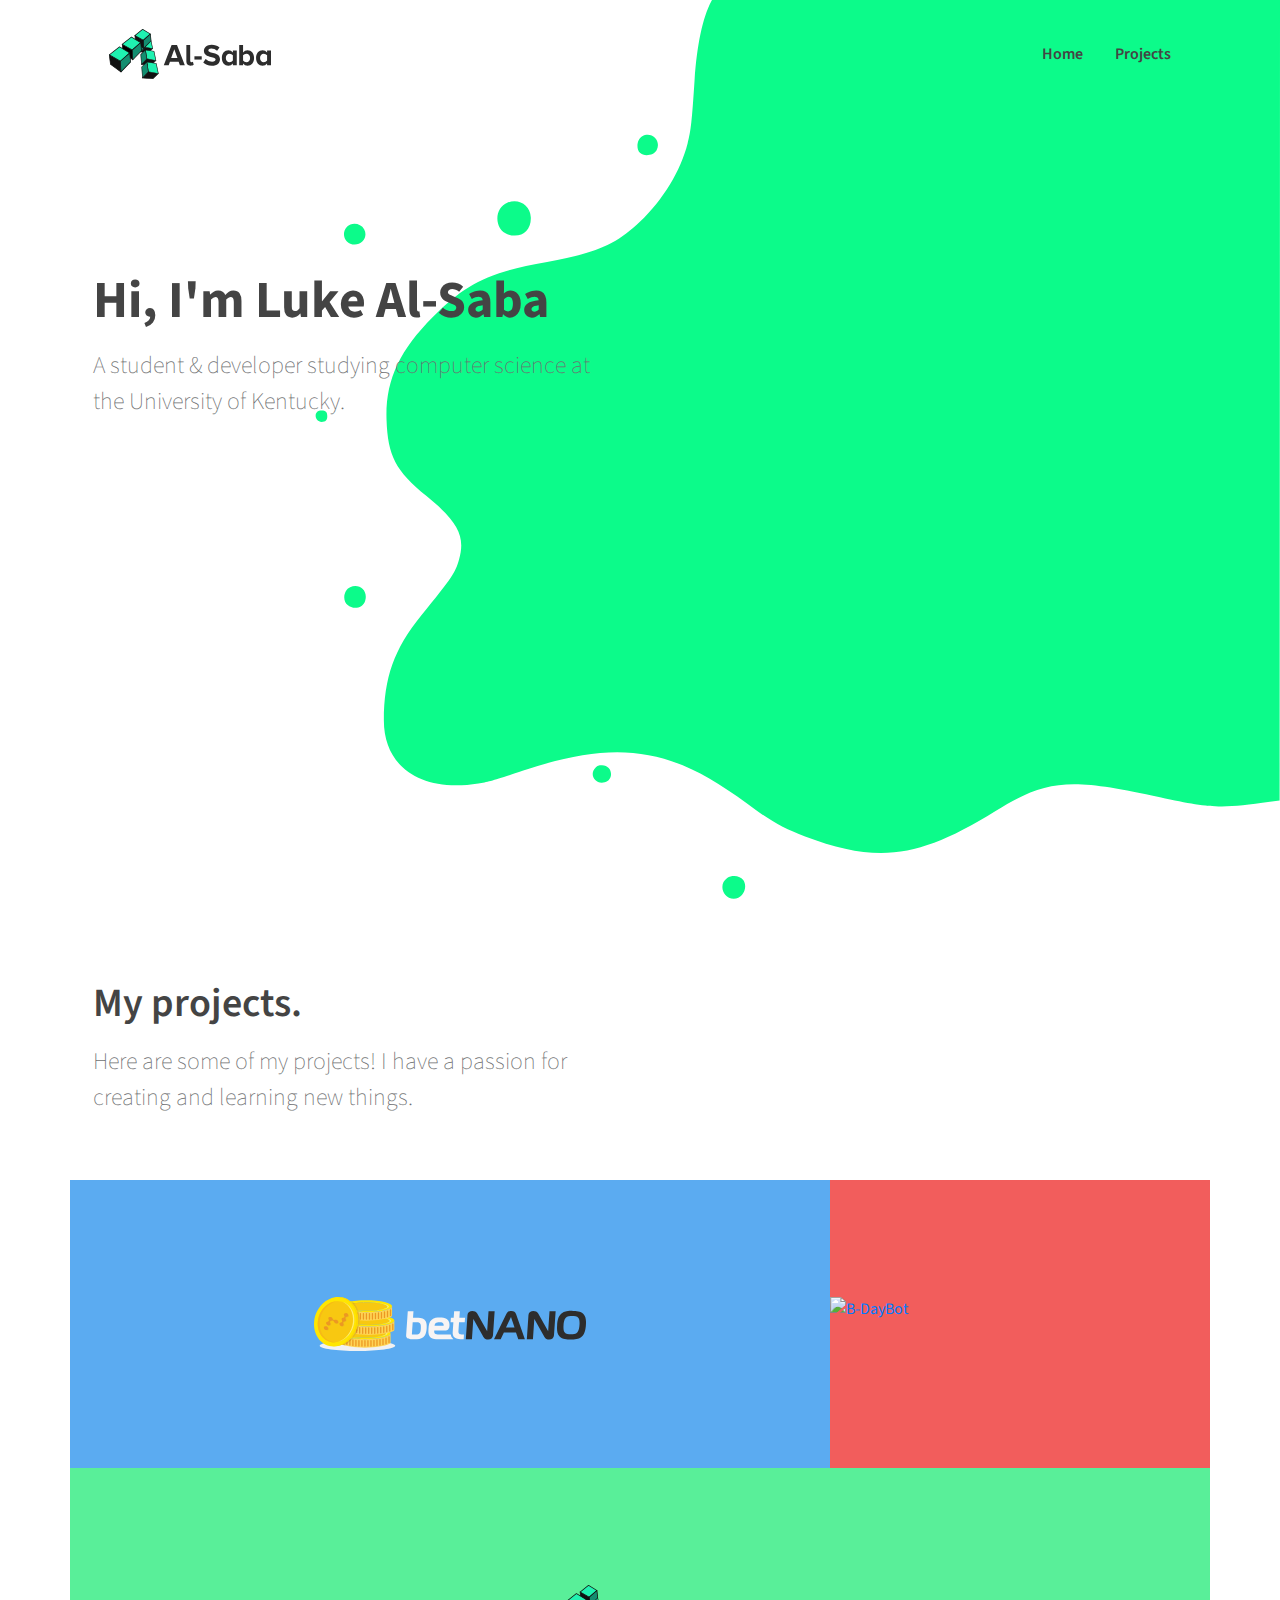
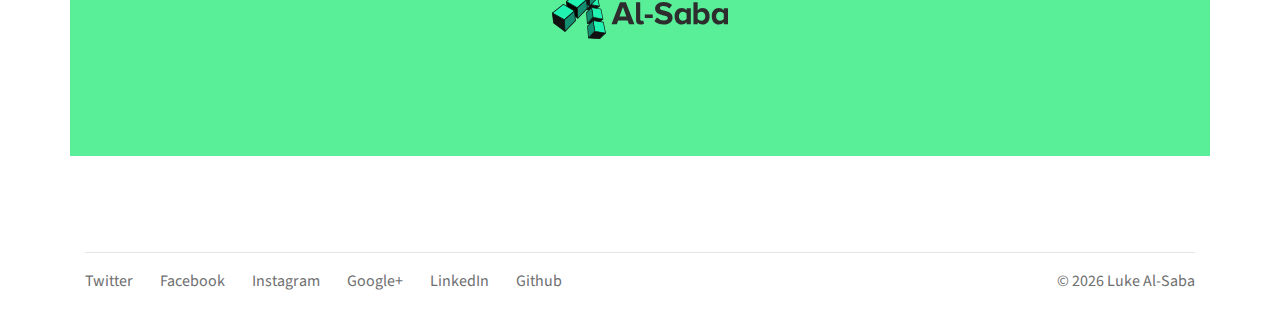
==== index.html @ 1ec8c64f "Add icons for all devices" ====
<!DOCTYPE html>
<html lang="en" prefix="og: http://ogp.me/ns#">
<head>
    <meta charset="utf-8">
    <title>Luke Al-Saba | Developer Portfolio</title>
    <meta name="viewport" content="width=device-width, initial-scale=1, shrink-to-fit=no">
    <meta name="title" content="Luke Al-Saba | Developer Portfolio">
    <meta name="author" content="Luke Al-Saba">
    <meta name="description"
          content="Luke Al-Saba is a computer science student/developer at the University of Kentucky.">

    <link rel="stylesheet" href="https://maxcdn.bootstrapcdn.com/bootstrap/4.0.0/css/bootstrap.min.css">
    <link rel="stylesheet" href="https://fonts.googleapis.com/css?family=Source+Sans+Pro">
    <link rel="stylesheet" type="text/css" href="css/style.css">

    <link rel="apple-touch-icon" sizes="180x180" href="img/branding/icons/apple-touch-icon.png">
    <link rel="icon" type="image/png" sizes="32x32" href="img/branding/icons/favicon-32x32.png">
    <link rel="icon" type="image/png" sizes="16x16" href="img/branding/icons/favicon-16x16.png">
    <link rel="manifest" href="img/branding/icons/site.webmanifest">
    <link rel="mask-icon" href="img/branding/icons/safari-pinned-tab.svg" color="#5bbad5">
    <link rel="shortcut icon" href="img/branding/icons/favicon.ico">
    <meta name="msapplication-TileColor" content="#ffffff">
    <meta name="msapplication-config" content="img/branding/icons/browserconfig.xml">
    <meta name="theme-color" content="#ffffff">

    <!-- structured data markup -->
    <script type="application/ld+json">
    {
        "@context": "http://schema.org/",
        "@type": "Person",
        "name": "Luke Al-Saba",
        "jobTitle": "Developer",
        "url": "https://al-saba.com/",
        "image": "https://al-saba.com/img/branding/al-saba.png",
        "sameAs": [
            "https://twitter.com/LukeAlSaba/",
            "https://www.facebook.com/LukeAlSaba/",
            "https://www.instagram.com/LukeAlSaba/",
            "https://plus.google.com/+LukeAlSaba/",
            "https://www.linkedin.com/in/LukeAlSaba/",
            "https://github.com/LukeAlSaba/",
            "https://al-saba.com/"
        ]
    }
    </script>

    <!-- facebook opengraph tags -->
    <meta property="og:type" content="website">
    <meta property="og:locale" content="en_US">
    <meta property="og:url" content="https://al-saba.com/">
    <meta property="og:site_name" content="Luke Al-Saba">
    <meta property="og:title" content="Luke Al-Saba | Developer Portfolio">
    <meta property="og:description"
          content="Luke Al-Saba is a computer science student/developer at the University of Kentucky.">
    <meta property="og:image" content="https://al-saba.com/img/branding/al-saba.png">
    <meta property="og:image:type" content="image/png">
    <meta property="og:image:width" content="400">
    <meta property="og:image:height" content="400">
    <meta property="og:image:alt" content="Al-Saba Logo">

    <!-- twitter card tags -->
    <meta name="twitter:card" content="summary">
    <meta name="twitter:site" content="@LukeAlSaba">
    <meta name="twitter:title" content="Luke Al-Saba | Developer Portfolio">
    <meta name="twitter:description"
          content="Luke Al-Saba is a computer science student/developer at the University of Kentucky.">
    <meta name="twitter:image" content="https://al-saba.com/img/branding/al-saba.png">
    <meta name="twitter:image:alt" content="Al-Saba Logo">

    <!-- itemprop tags -->
    <meta itemprop="url" content="https://al-saba.com/">
    <meta itemprop="name" content="Luke Al-Saba">
    <meta itemprop="description"
          content="Luke Al-Saba is a computer science student/developer at the University of Kentucky.">
    <meta itemprop="image" content="https://al-saba.com/img/branding/al-saba.png">
    <meta itemprop="thumbnailUrl" content="https://al-saba.com/img/branding/al-saba.png">
    <link rel="image_src" href="https://al-saba.com/img/branding/al-saba.png">
</head>
<body>
<!-- home section -->
<header class="home container" role="banner">
    <!-- navigation bar -->
    <nav class="navbar navbar-light navbar-expand-lg p-4" role="navigation">
        <a class="navbar-brand" href="https://al-saba.com/">
            <img src="img/branding/al-saba.svg" alt="Al-Saba Logo">
        </a>
        <div id="navbar-content" class="collapse navbar-collapse">
            <ul class="navbar-nav ml-auto">
                <li class="nav-item" onclick="scroll_to_section('.home')">Home</li>
                <li class="nav-item" onclick="scroll_to_section('.projects')">Projects</li>
            </ul>
        </div>
    </nav>

    <div class="row">
        <!-- introduction -->
        <div class="col-xs-12 col-md-6 pl-2">
            <h1 class="col-12 mb-3">Hi, I'm <span>Luke Al-Saba</span></h1>
            <p class="col-12">A student & developer studying computer science at the University of Kentucky.</p>
        </div>
        <!-- background image -->
        <img class="background" src="img/illustrations/background.svg" alt="">
        <!-- three.js container -->
        <div id="webgl" class="col-xs-12 col-md-6 p-0"></div>
    </div>
</header>

<main class="container">
    <!-- projects section -->
    <section class="projects">
        <div class="row mt-5 pl-2">
            <h2 class="col-12 mb-3">My projects.</h2>
            <p class="col-xs-12 col-md-8 col-lg-6">Here are some of my projects! I have a passion for creating
                and learning new things.</p>
        </div>
        <!-- projects -->
        <div class="row my-5">
            <a id="betnano" class="col-xs-12 col-md-8 project" href="https://github.com/LukeAlSaba/betnano.win"
               target="_blank" rel="noopener">
                <img src="img/projects/betnano.svg" class="mx-auto d-block" title="betNano" alt="betNano">
            </a>
            <a id="b-daybot" class="col-xs-12 col-md-4 project" href="https://github.com/LukeAlSaba/B-DayBot"
               target="_blank" rel="noopener">
                <img src="img/projects/b-daybot.svg" class="mx-auto d-block" title="B-DayBot" alt="B-DayBot">
            </a>
            <a id="al-saba" class="col-12 project" href="https://github.com/LukeAlSaba/al-saba.com"
               target="_blank" rel="noopener">
                <img src="img/branding/al-saba.svg" class="mx-auto d-block" title="Al-Saba" alt="Al-Saba">
            </a>
        </div>
    </section>

    <hr>

    <!-- footer -->
    <footer class="row" role="contentinfo">
        <ul class="col-xs-12 col-md-8">
            <li><a href="https://twitter.com/LukeAlSaba/" target="_blank" rel="noopener">Twitter</a></li>
            <li><a href="https://www.facebook.com/LukeAlSaba/" target="_blank" rel="noopener">Facebook</a></li>
            <li><a href="https://www.instagram.com/LukeAlSaba/" target="_blank" rel="noopener">Instagram</a></li>
            <li><a href="https://plus.google.com/+LukeAlSaba/" target="_blank" rel="noopener">Google+</a></li>
            <li><a href="https://www.linkedin.com/in/LukeAlSaba/" target="_blank" rel="noopener">LinkedIn</a></li>
            <li><a href="https://github.com/LukeAlSaba/" target="_blank" rel="noopener">Github</a></li>
        </ul>
        <div id="copyright" class="col-sm-12 col-md-4 text-md-right"></div>
    </footer>
</main>

<script src="https://ajax.googleapis.com/ajax/libs/jquery/3.3.1/jquery.min.js"></script>
<script type="text/javascript" src="https://cdnjs.cloudflare.com/ajax/libs/three.js/91/three.min.js"></script>
<script src="js/webgl.min.js"></script>
<script type="text/javascript">
    function scroll_to_section(section) {
        $("html").animate({scrollTop: $(section).offset().top}, "slow");
    }

    $("#copyright").html("&copy " + new Date().getFullYear() + " Luke Al-Saba");
</script>
</body>
</html>
---- css/style.css ----
*:not(.background){z-index:1}html,body{font-family:"Source Sans Pro", sans-serif;text-align:left;background:#fff;color:#444}.background{position:absolute;height:110vh;top:0;right:0}header{height:100vh}section{padding:2em 0}#webgl{height:50vh;margin-top:12vh}nav img{height:2.5em}nav li{margin-left:2em;font-size:1em;font-weight:600}nav li:hover{cursor:pointer;color:#585858}h1{margin-top:18vh;font-size:3.25em;font-weight:bolder}h2{font-size:2.5em;font-weight:600}p{font-size:1.5em;font-weight:100;color:#6e6f71}span{white-space:nowrap}.project{padding:13vh 0;transition:all .12s ease-in-out}.project:hover{cursor:pointer}.project img{height:6vh}#betnano{background:#5babf1}#betnano:hover{background:#6fbfff}#b-daybot{background:#f25d5c}#b-daybot:hover{background:#ff7170}#al-saba{background:#59ef99}#al-saba:hover{background:#6dffad}footer{padding-bottom:1em;font-size:1em;color:#6e6f71}footer li{display:inline;margin-right:1.5em;list-style-type:none}footer a{text-decoration:none;color:#6e6f71}footer a:hover{color:#4e4f51}@media (max-width: 768px){h1{margin-top:6vh;font-size:2.5em}h2{font-size:2.25em}footer ul,footer div{text-align:center}#webgl{height:40vh;margin-top:0}}
/*# sourceMappingURL=style.css.map */
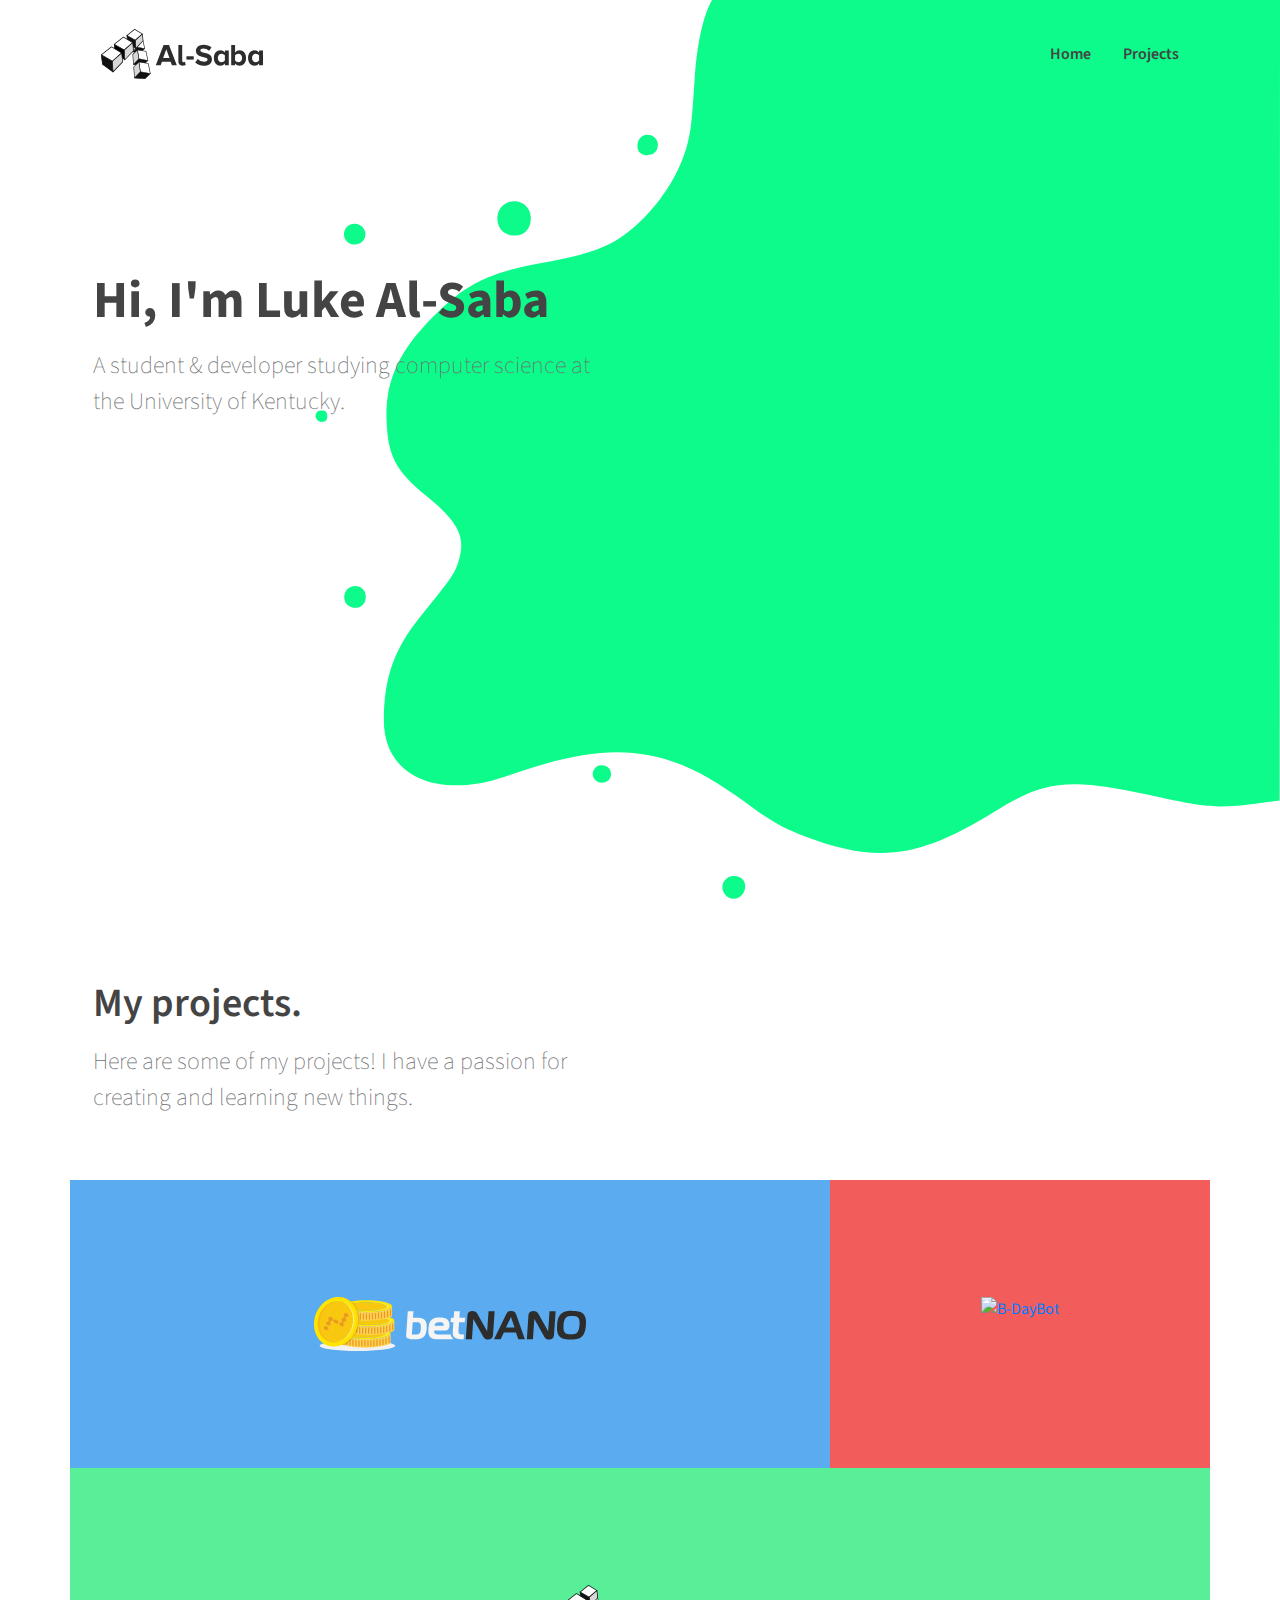
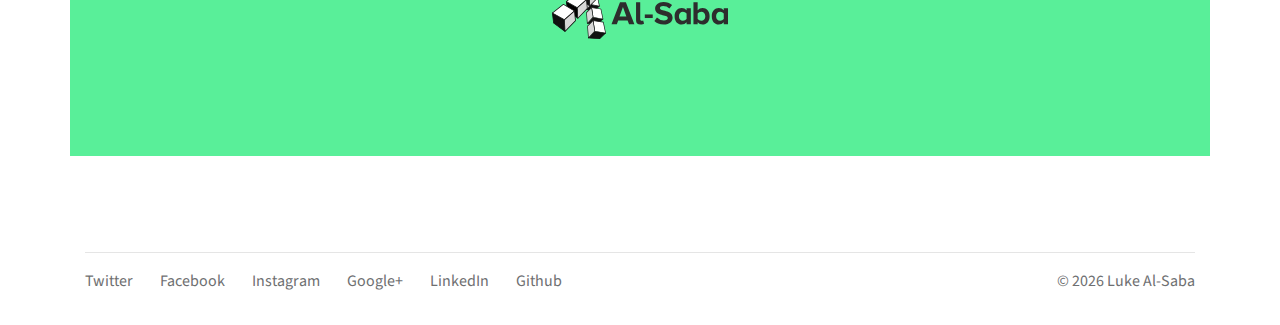
==== commit 695acbe8: "Add Google Analytics" ====
--- a/index.html
+++ b/index.html
@@ -13,6 +13,7 @@
     <link rel="stylesheet" href="https://fonts.googleapis.com/css?family=Source+Sans+Pro">
     <link rel="stylesheet" type="text/css" href="css/style.css">
 
+    <link rel="image_src" href="https://al-saba.com/img/branding/al-saba.png">
     <link rel="apple-touch-icon" sizes="180x180" href="img/branding/icons/apple-touch-icon.png">
     <link rel="icon" type="image/png" sizes="32x32" href="img/branding/icons/favicon-32x32.png">
     <link rel="icon" type="image/png" sizes="16x16" href="img/branding/icons/favicon-16x16.png">
@@ -74,13 +75,24 @@
           content="Luke Al-Saba is a computer science student/developer at the University of Kentucky.">
     <meta itemprop="image" content="https://al-saba.com/img/branding/al-saba.png">
     <meta itemprop="thumbnailUrl" content="https://al-saba.com/img/branding/al-saba.png">
-    <link rel="image_src" href="https://al-saba.com/img/branding/al-saba.png">
+
+    <!-- Global site tag (gtag.js) - Google Analytics -->
+    <script async src="https://www.googletagmanager.com/gtag/js?id=UA-119254721-1"></script>
+    <script>
+        window.dataLayer = window.dataLayer || [];
+        function gtag(){dataLayer.push(arguments);}
+        gtag('js', new Date());
+
+        gtag('config', 'UA-119254721-1');
+    </script>
+
 </head>
 <body>
+<img src="img/branding/al-saba.png" style="position: absolute; width: 100%; z-index: -100;" alt="image_src">
 <!-- home section -->
 <header class="home container" role="banner">
     <!-- navigation bar -->
-    <nav class="navbar navbar-light navbar-expand-lg p-4" role="navigation">
+    <nav class="navbar navbar-light navbar-expand-lg py-4" role="navigation">
         <a class="navbar-brand" href="https://al-saba.com/">
             <img src="img/branding/al-saba.svg" alt="Al-Saba Logo">
         </a>
@@ -115,17 +127,20 @@
         </div>
         <!-- projects -->
         <div class="row my-5">
-            <a id="betnano" class="col-xs-12 col-md-8 project" href="https://github.com/LukeAlSaba/betnano.win"
-               target="_blank" rel="noopener">
-                <img src="img/projects/betnano.svg" class="mx-auto d-block" title="betNano" alt="betNano">
+            <a id="betnano" class="col-xs-12 col-md-8 project" href="https://github.com/LukeAlSaba/betnano.win" target="_blank" rel="noopener">
+                <div class="row h-100">
+                    <img src="img/projects/betnano.svg" class="m-auto d-block" title="betNano" alt="betNano">
+                </div>
             </a>
-            <a id="b-daybot" class="col-xs-12 col-md-4 project" href="https://github.com/LukeAlSaba/B-DayBot"
-               target="_blank" rel="noopener">
-                <img src="img/projects/b-daybot.svg" class="mx-auto d-block" title="B-DayBot" alt="B-DayBot">
+            <a id="b-daybot" class="col-xs-12 col-md-4 project" href="https://github.com/LukeAlSaba/B-DayBot" target="_blank" rel="noopener">
+                <div class="row h-100">
+                    <img src="img/projects/b-daybot.svg" class="m-auto d-block" title="B-DayBot" alt="B-DayBot">
+                </div>
             </a>
-            <a id="al-saba" class="col-12 project" href="https://github.com/LukeAlSaba/al-saba.com"
-               target="_blank" rel="noopener">
-                <img src="img/branding/al-saba.svg" class="mx-auto d-block" title="Al-Saba" alt="Al-Saba">
+            <a id="al-saba" class="col-12 project" href="https://github.com/LukeAlSaba/al-saba.com" target="_blank" rel="noopener">
+                <div class="row h-100">
+                    <img src="img/branding/al-saba.svg" class="m-auto d-block" title="Al-Saba" alt="Al-Saba">
+                </div>
             </a>
         </div>
     </section>
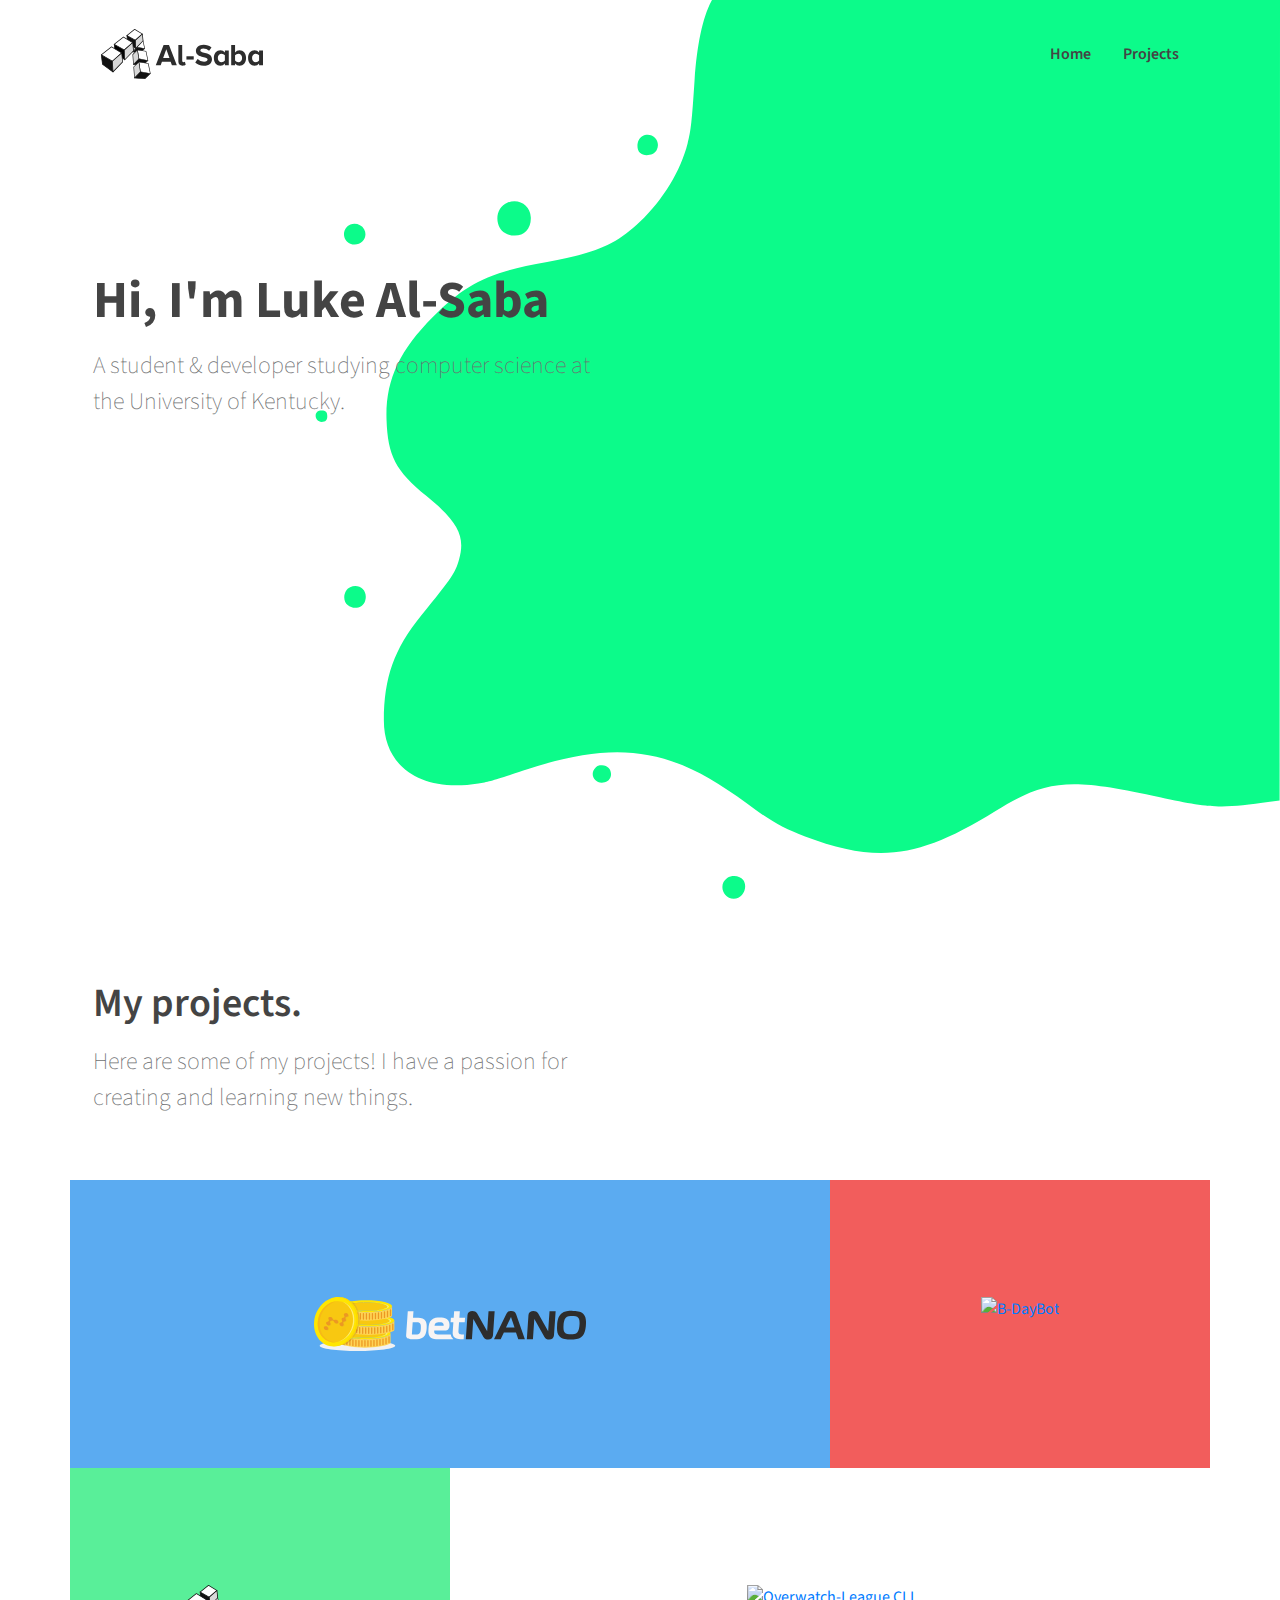
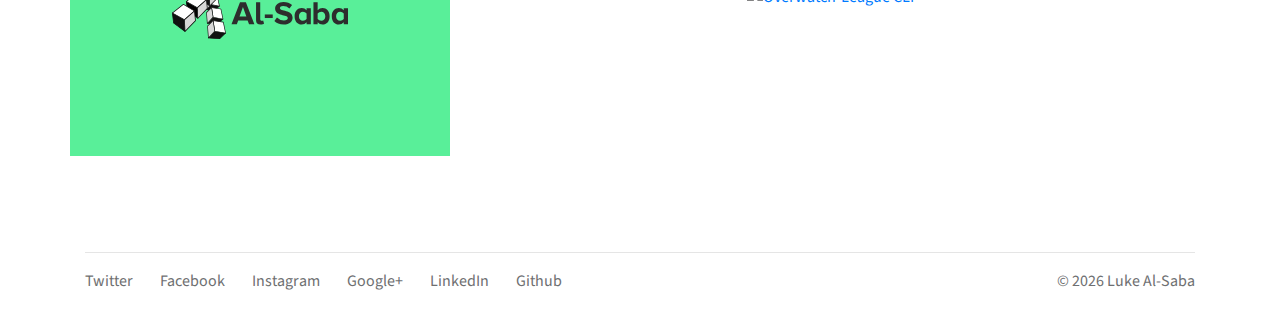
==== commit 24cb6016: "Change link for betnano project" ====
--- a/index.html
+++ b/index.html
@@ -127,7 +127,7 @@
         </div>
         <!-- projects -->
         <div class="row my-5">
-            <a id="betnano" class="col-xs-12 col-md-8 project" href="https://github.com/LukeAlSaba/betnano.win" target="_blank" rel="noopener">
+            <a id="betnano" class="col-xs-12 col-md-8 project" href="https://betnano.win/" target="_blank" rel="noopener">
                 <div class="row h-100">
                     <img src="img/projects/betnano.svg" class="m-auto d-block" title="betNano" alt="betNano">
                 </div>
@@ -137,9 +137,14 @@
                     <img src="img/projects/b-daybot.svg" class="m-auto d-block" title="B-DayBot" alt="B-DayBot">
                 </div>
             </a>
-            <a id="al-saba" class="col-12 project" href="https://github.com/LukeAlSaba/al-saba.com" target="_blank" rel="noopener">
+            <a id="al-saba" class="col-xs-12 col-md-4 project" href="https://github.com/LukeAlSaba/al-saba.com" target="_blank" rel="noopener">
                 <div class="row h-100">
                     <img src="img/branding/al-saba.svg" class="m-auto d-block" title="Al-Saba" alt="Al-Saba">
+                </div>
+            </a>
+            <a id="overwatch-league" class="col-xs-12 col-md-8 project" href="https://github.com/LukeAlSaba/overwatch-league" target="_blank" rel="noopener">
+                <div class="row h-100">
+                    <img src="img/projects/overwatch-league.svg" class="m-auto d-block" title="Overwatch-League CLI" alt="Overwatch-League CLI">
                 </div>
             </a>
         </div>
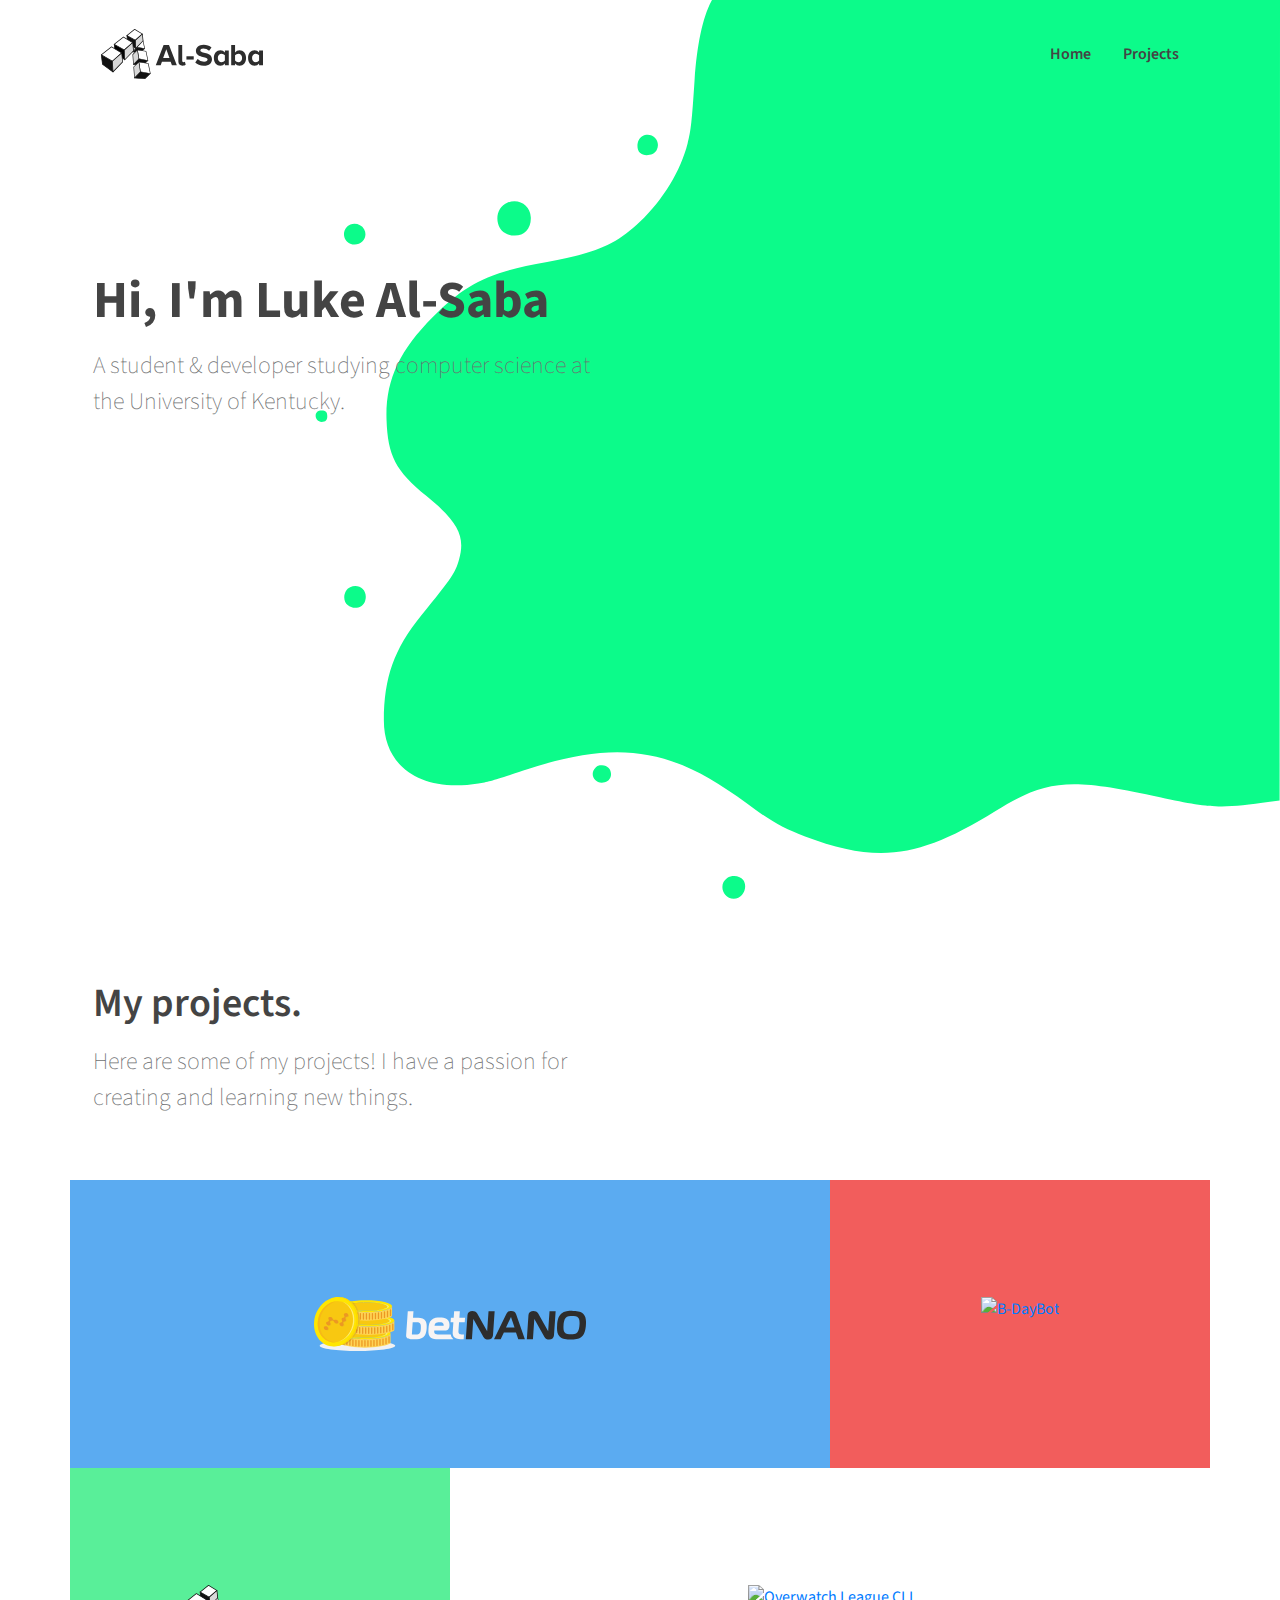
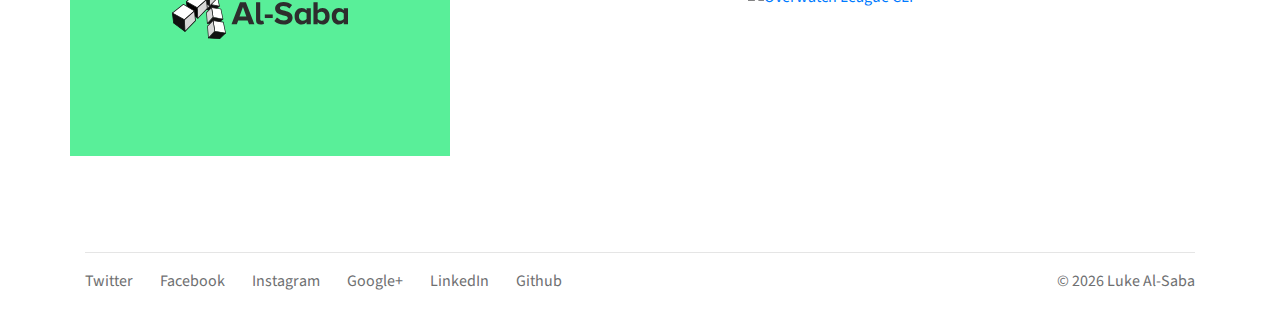
==== commit c4aea5be: "Fix owleague project link" ====
--- a/index.html
+++ b/index.html
@@ -142,9 +142,9 @@
                     <img src="img/branding/al-saba.svg" class="m-auto d-block" title="Al-Saba" alt="Al-Saba">
                 </div>
             </a>
-            <a id="overwatch-league" class="col-xs-12 col-md-8 project" href="https://github.com/LukeAlSaba/overwatch-league" target="_blank" rel="noopener">
+            <a id="overwatch-league" class="col-xs-12 col-md-8 project" href="https://github.com/LukeAlSaba/owleague" target="_blank" rel="noopener">
                 <div class="row h-100">
-                    <img src="img/projects/overwatch-league.svg" class="m-auto d-block" title="Overwatch-League CLI" alt="Overwatch-League CLI">
+                    <img src="img/projects/overwatch-league.svg" class="m-auto d-block" title="Overwatch League CLI" alt="Overwatch League CLI">
                 </div>
             </a>
         </div>
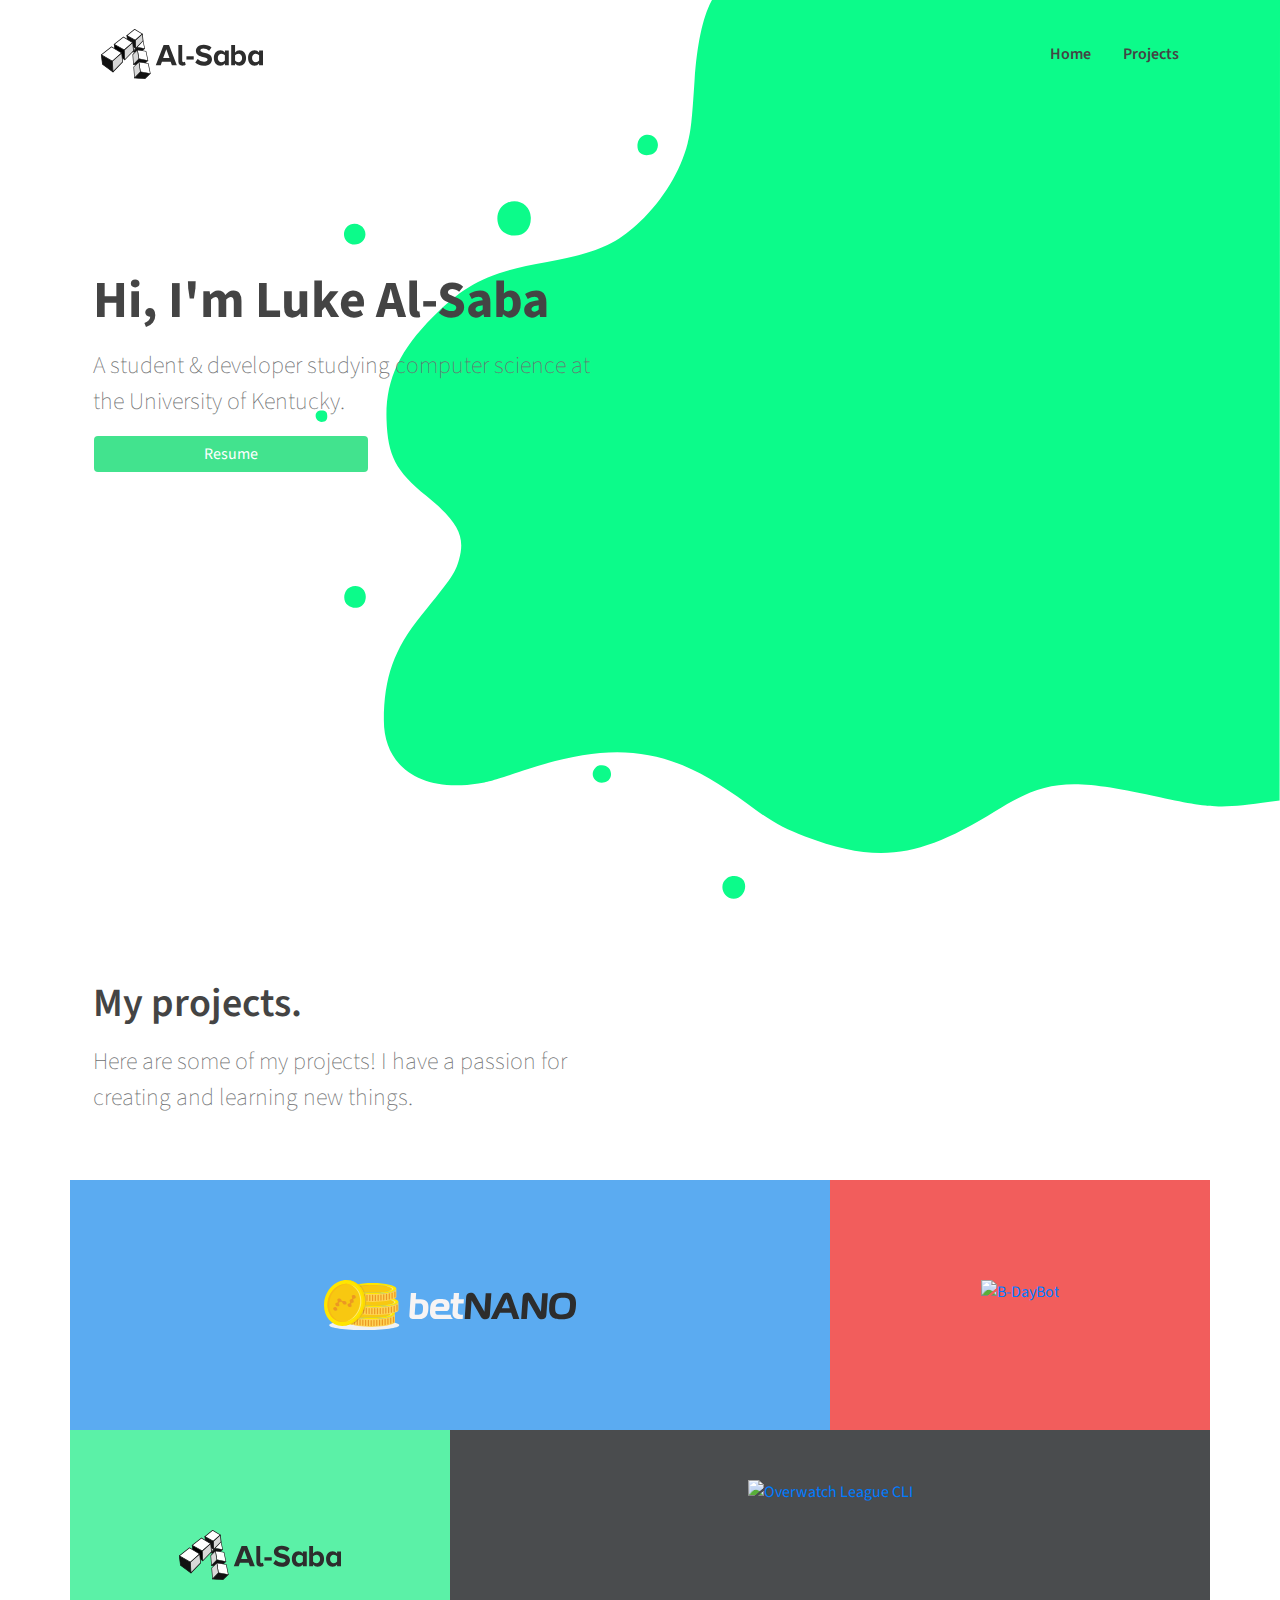
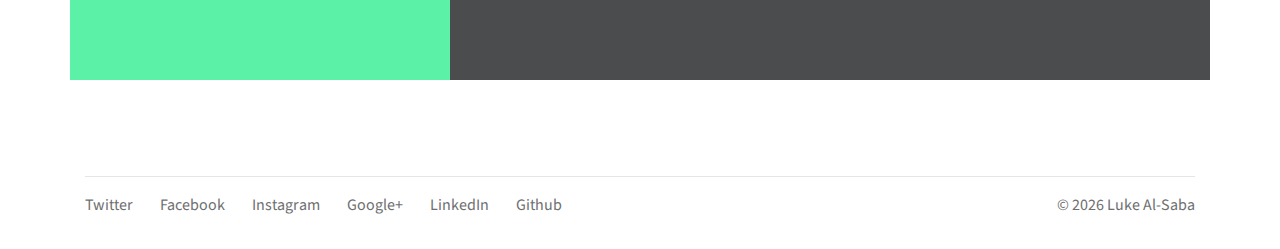
==== commit de09bce8: "Add button that links to resume" ====
--- a/index.html
+++ b/index.html
@@ -109,6 +109,7 @@
         <div class="col-xs-12 col-md-6 pl-2">
             <h1 class="col-12 mb-3">Hi, I'm <span>Luke Al-Saba</span></h1>
             <p class="col-12">A student & developer studying computer science at the University of Kentucky.</p>
+            <a href="documents/resume.pdf" target="_blank" rel="noopener"><button class="col-6 ml-3">Resume</button></a>
         </div>
         <!-- background image -->
         <img class="background" src="img/illustrations/background.svg" alt="">
--- a/css/style.css
+++ b/css/style.css
@@ -1,2 +1,2 @@
-*:not(.background){z-index:1}html,body{font-family:"Source Sans Pro", sans-serif;text-align:left;background:#fff;color:#444}.background{position:absolute;height:110vh;top:0;right:0}header{height:100vh}section{padding:2em 0}#webgl{height:50vh;margin-top:12vh}nav img{height:2.5em}nav li{margin-left:2em;font-size:1em;font-weight:600}nav li:hover{cursor:pointer;color:#585858}h1{margin-top:18vh;font-size:3.25em;font-weight:bolder}h2{font-size:2.5em;font-weight:600}p{font-size:1.5em;font-weight:100;color:#6e6f71}span{white-space:nowrap}.project{padding:13vh 0;transition:all .12s ease-in-out}.project:hover{cursor:pointer}.project img{height:6vh}#betnano{background:#5babf1}#betnano:hover{background:#6fbfff}#b-daybot{background:#f25d5c}#b-daybot:hover{background:#ff7170}#al-saba{background:#59ef99}#al-saba:hover{background:#6dffad}footer{padding-bottom:1em;font-size:1em;color:#6e6f71}footer li{display:inline;margin-right:1.5em;list-style-type:none}footer a{text-decoration:none;color:#6e6f71}footer a:hover{color:#4e4f51}@media (max-width: 768px){h1{margin-top:6vh;font-size:2.5em}h2{font-size:2.25em}footer ul,footer div{text-align:center}#webgl{height:40vh;margin-top:0}}
+*:not(.background){z-index:1}html,body{font-family:"Source Sans Pro", sans-serif;text-align:left;background:#fff;color:#444}.background{position:absolute;height:110vh;min-height:400px;top:0;right:0}header{height:100vh}section{padding:2em 0}#webgl{height:50vh;min-height:200px;margin-top:12vh}nav img{height:2.5em}nav li{margin-left:2em;font-size:1em;font-weight:600}nav li:hover{cursor:pointer;color:#585858}h1{margin-top:18vh;font-size:3.25em;font-weight:bolder}h2{font-size:2.5em;font-weight:600}p{font-size:1.5em;font-weight:100;color:#6e6f71}span{white-space:nowrap}button{padding:6px;border-radius:4px;border:0 none;cursor:pointer;transition:all 150ms linear;background:#42e38e;color:#fff}button:hover{transition:all 150ms linear;opacity:.85}button:active{transition:all 150ms linear;opacity:.75}button:focus{outline:1px solid #fff;outline-offset:-4px}.project{height:30vh;max-height:250px;min-height:125px;transition:all .12s ease-in-out}.project:hover{cursor:pointer}.project img{height:6.5vh;max-height:50px;min-height:32px}#betnano{background:#5babf1}#betnano:hover{background:#6fbfff}#b-daybot{background:#f25d5c}#b-daybot:hover{background:#ff7170}#al-saba{background:#5bf1a7}#al-saba:hover{background:#6fffbb}#overwatch-league{background:#4A4C4E}#overwatch-league:hover{background:#5e6062}#overwatch-league img{height:18vh;max-height:150px;min-height:75px}footer{padding-bottom:1em;font-size:1em;color:#6e6f71}footer li{display:inline;margin-right:1.5em;list-style-type:none}footer a{text-decoration:none;color:#6e6f71}footer a:hover{color:#4e4f51}@media (max-width: 768px){h1{margin-top:6vh;font-size:2.5em}h2{font-size:2.25em}footer ul,footer div{text-align:center}#webgl{height:40vh;margin-top:0}}
 /*# sourceMappingURL=style.css.map */
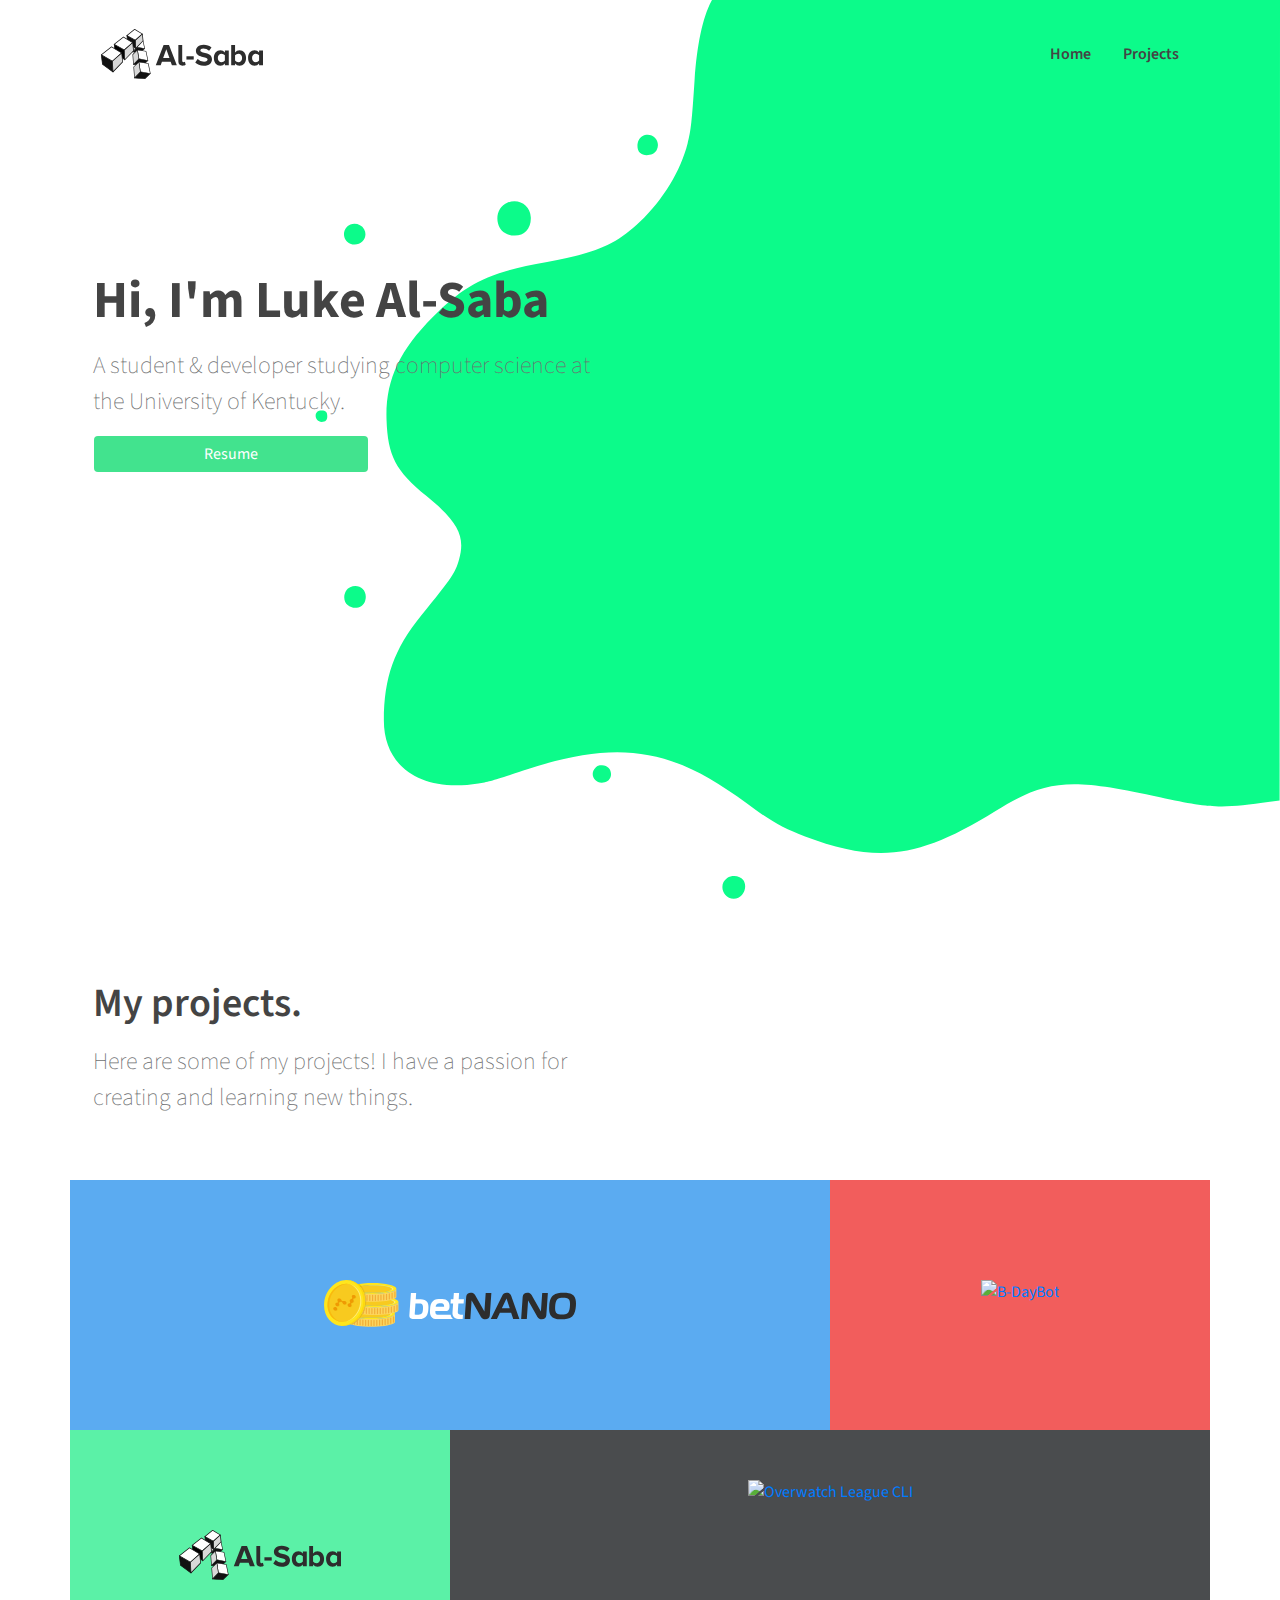
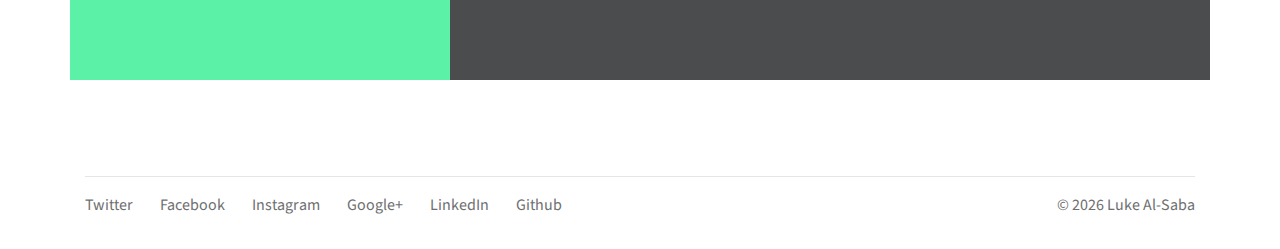
==== commit 78af62b9: "Convert resume page from pdf file to html file" ====
--- a/index.html
+++ b/index.html
@@ -109,7 +109,7 @@
         <div class="col-xs-12 col-md-6 pl-2">
             <h1 class="col-12 mb-3">Hi, I'm <span>Luke Al-Saba</span></h1>
             <p class="col-12">A student & developer studying computer science at the University of Kentucky.</p>
-            <a href="documents/resume.pdf" target="_blank" rel="noopener"><button class="col-6 ml-3">Resume</button></a>
+            <a href="resume.html" target="_blank" rel="noopener"><button class="col-6 ml-3">Resume</button></a>
         </div>
         <!-- background image -->
         <img class="background" src="img/illustrations/background.svg" alt="">
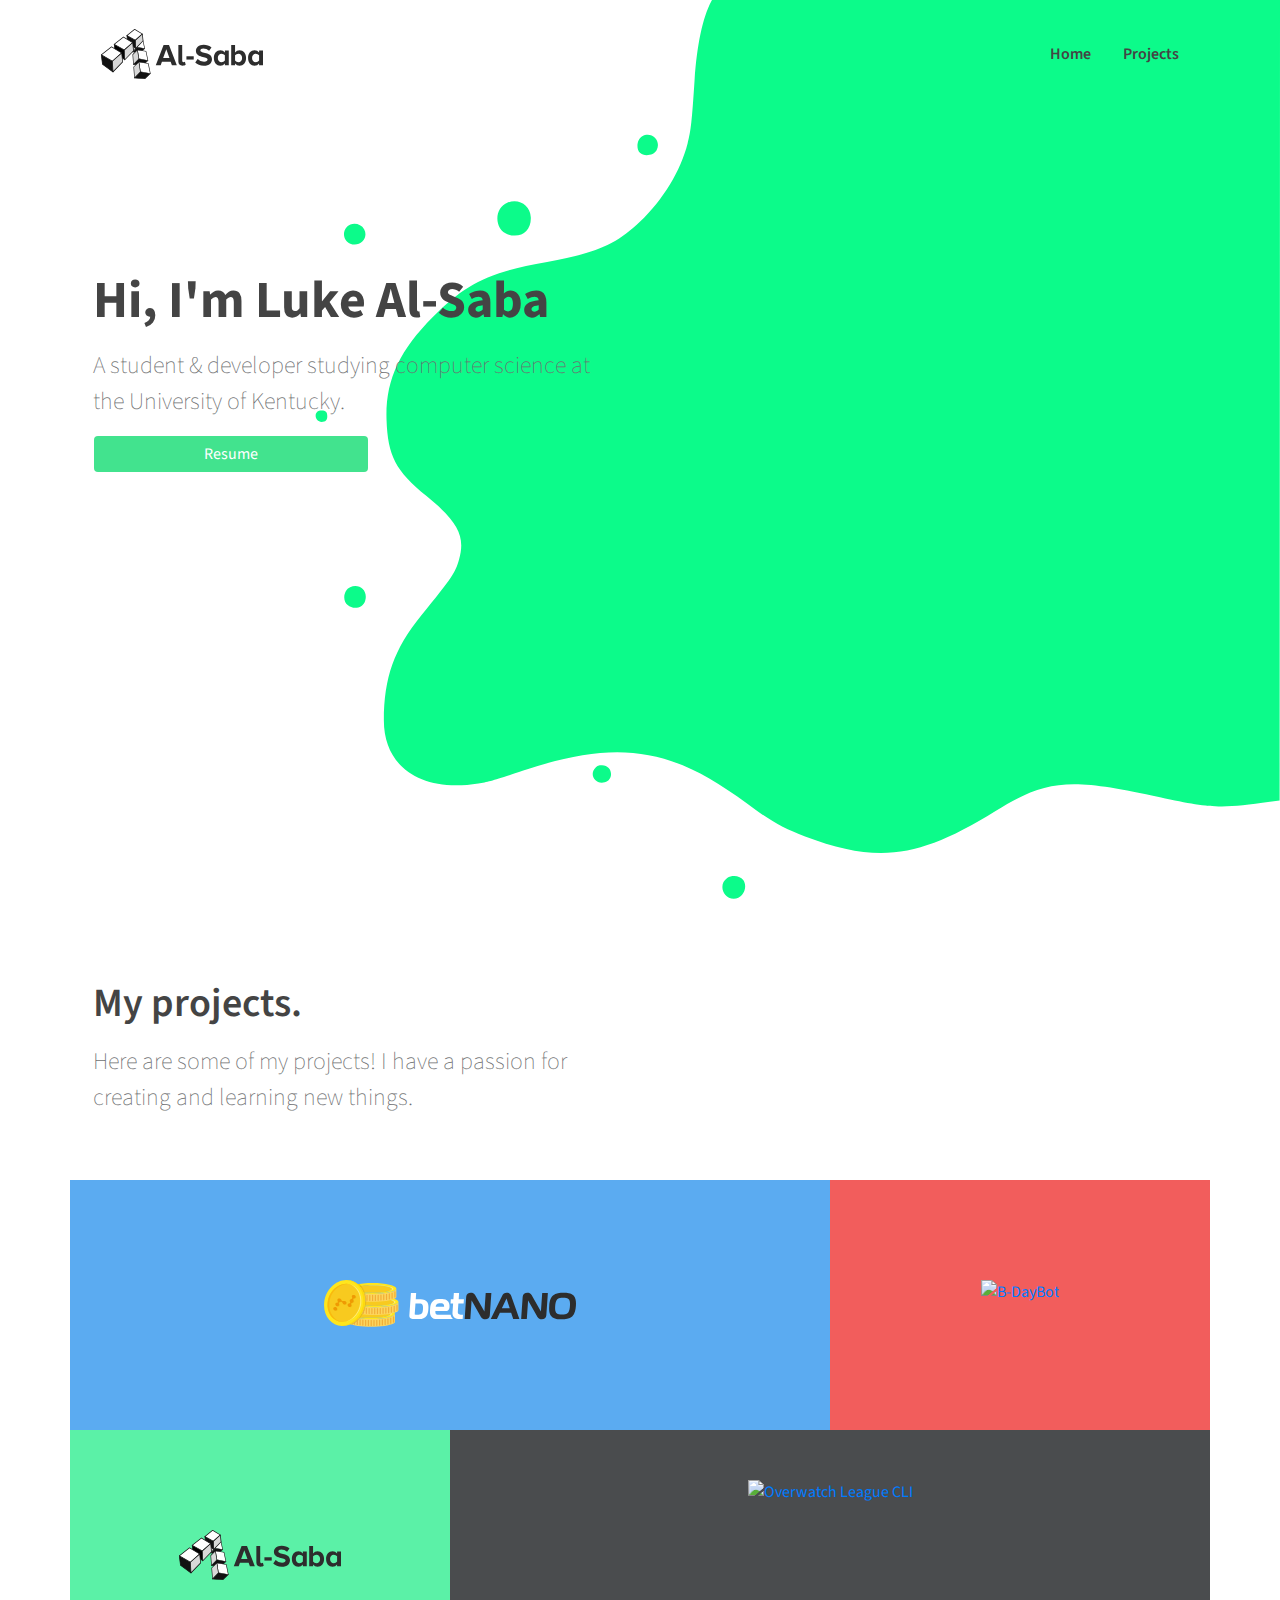
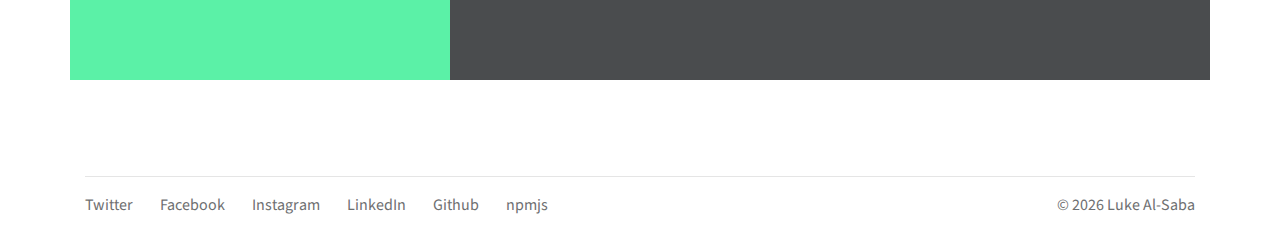
==== commit 309105e7: "Remove Google+ and add npmjs to linked accounts" ====
--- a/index.html
+++ b/index.html
@@ -37,9 +37,9 @@
             "https://twitter.com/LukeAlSaba/",
             "https://www.facebook.com/LukeAlSaba/",
             "https://www.instagram.com/LukeAlSaba/",
-            "https://plus.google.com/+LukeAlSaba/",
             "https://www.linkedin.com/in/LukeAlSaba/",
             "https://github.com/LukeAlSaba/",
+            "https://www.npmjs.com/~lukealsaba",
             "https://al-saba.com/"
         ]
     }
@@ -109,7 +109,7 @@
         <div class="col-xs-12 col-md-6 pl-2">
             <h1 class="col-12 mb-3">Hi, I'm <span>Luke Al-Saba</span></h1>
             <p class="col-12">A student & developer studying computer science at the University of Kentucky.</p>
-            <a href="resume.html" target="_blank" rel="noopener"><button class="col-6 ml-3">Resume</button></a>
+            <a href="resume.pdf" target="_blank" rel="noopener"><button class="col-6 ml-3">Resume</button></a>
         </div>
         <!-- background image -->
         <img class="background" src="img/illustrations/background.svg" alt="">
@@ -159,9 +159,9 @@
             <li><a href="https://twitter.com/LukeAlSaba/" target="_blank" rel="noopener">Twitter</a></li>
             <li><a href="https://www.facebook.com/LukeAlSaba/" target="_blank" rel="noopener">Facebook</a></li>
             <li><a href="https://www.instagram.com/LukeAlSaba/" target="_blank" rel="noopener">Instagram</a></li>
-            <li><a href="https://plus.google.com/+LukeAlSaba/" target="_blank" rel="noopener">Google+</a></li>
             <li><a href="https://www.linkedin.com/in/LukeAlSaba/" target="_blank" rel="noopener">LinkedIn</a></li>
             <li><a href="https://github.com/LukeAlSaba/" target="_blank" rel="noopener">Github</a></li>
+            <li><a href="https://www.npmjs.com/~lukealsaba" target="_blank" rel="noopener">npmjs</a></li>
         </ul>
         <div id="copyright" class="col-sm-12 col-md-4 text-md-right"></div>
     </footer>
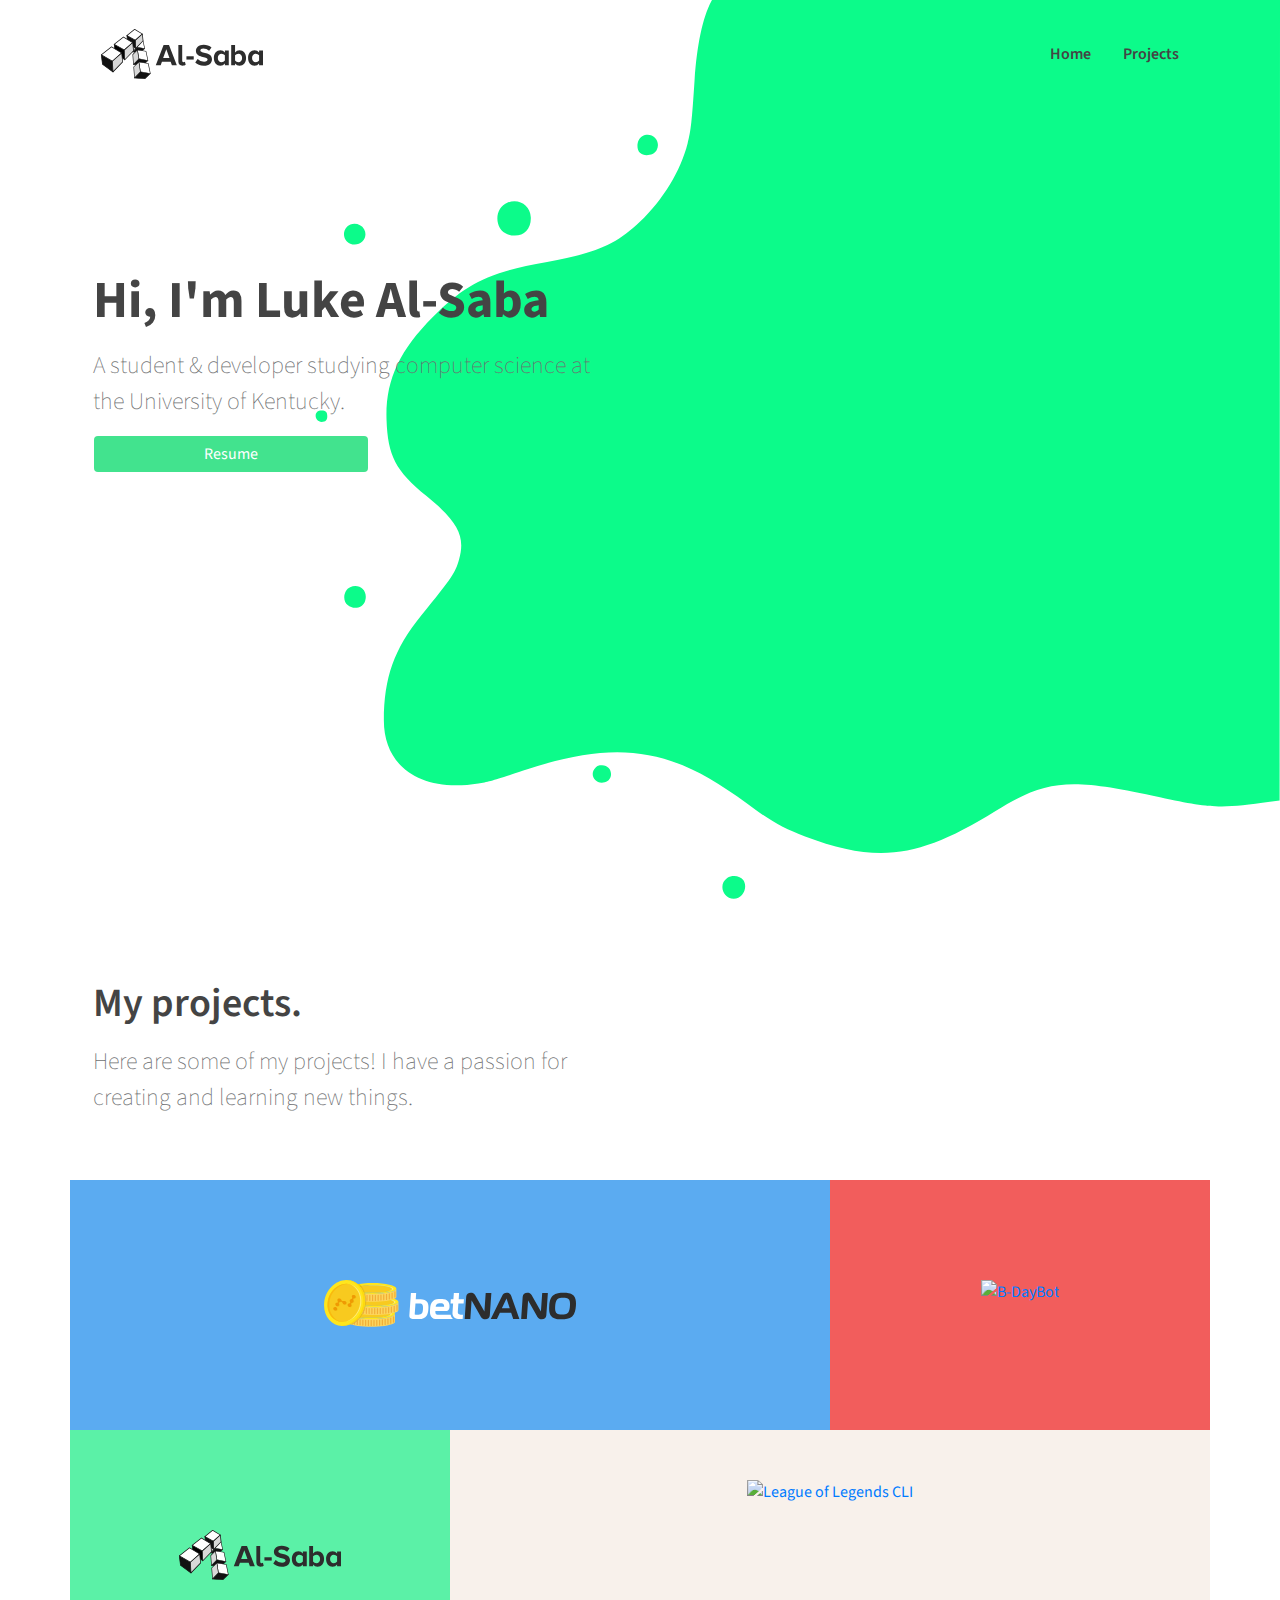
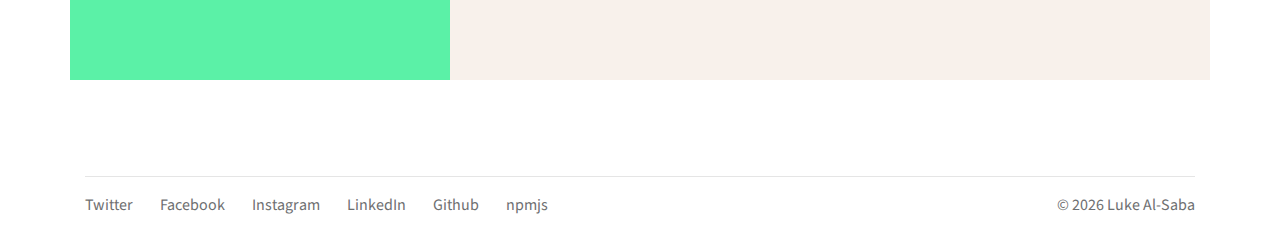
==== commit 9035ee16: "Add leagueoflegends project" ====
--- a/index.html
+++ b/index.html
@@ -143,9 +143,9 @@
                     <img src="img/branding/al-saba.svg" class="m-auto d-block" title="Al-Saba" alt="Al-Saba">
                 </div>
             </a>
-            <a id="overwatch-league" class="col-xs-12 col-md-8 project" href="https://github.com/LukeAlSaba/owleague" target="_blank" rel="noopener">
+            <a id="leagueoflegends" class="col-xs-12 col-md-8 project" href="https://github.com/LukeAlSaba/leagueoflegends" target="_blank" rel="noopener">
                 <div class="row h-100">
-                    <img src="img/projects/overwatch-league.svg" class="m-auto d-block" title="Overwatch League CLI" alt="Overwatch League CLI">
+                    <img src="img/projects/leagueoflegends.svg" class="m-auto d-block" title="League of Legends CLI" alt="League of Legends CLI">
                 </div>
             </a>
         </div>
@@ -178,4 +178,4 @@
     $("#copyright").html("&copy " + new Date().getFullYear() + " Luke Al-Saba");
 </script>
 </body>
-</html>+</html>
--- a/css/style.css
+++ b/css/style.css
@@ -1,2 +1,173 @@
-*:not(.background){z-index:1}html,body{font-family:"Source Sans Pro", sans-serif;text-align:left;background:#fff;color:#444}.background{position:absolute;height:110vh;min-height:400px;top:0;right:0}header{height:100vh}section{padding:2em 0}#webgl{height:50vh;min-height:200px;margin-top:12vh}nav img{height:2.5em}nav li{margin-left:2em;font-size:1em;font-weight:600}nav li:hover{cursor:pointer;color:#585858}h1{margin-top:18vh;font-size:3.25em;font-weight:bolder}h2{font-size:2.5em;font-weight:600}p{font-size:1.5em;font-weight:100;color:#6e6f71}span{white-space:nowrap}button{padding:6px;border-radius:4px;border:0 none;cursor:pointer;transition:all 150ms linear;background:#42e38e;color:#fff}button:hover{transition:all 150ms linear;opacity:.85}button:active{transition:all 150ms linear;opacity:.75}button:focus{outline:1px solid #fff;outline-offset:-4px}.project{height:30vh;max-height:250px;min-height:125px;transition:all .12s ease-in-out}.project:hover{cursor:pointer}.project img{height:6.5vh;max-height:50px;min-height:32px}#betnano{background:#5babf1}#betnano:hover{background:#6fbfff}#b-daybot{background:#f25d5c}#b-daybot:hover{background:#ff7170}#al-saba{background:#5bf1a7}#al-saba:hover{background:#6fffbb}#overwatch-league{background:#4A4C4E}#overwatch-league:hover{background:#5e6062}#overwatch-league img{height:18vh;max-height:150px;min-height:75px}footer{padding-bottom:1em;font-size:1em;color:#6e6f71}footer li{display:inline;margin-right:1.5em;list-style-type:none}footer a{text-decoration:none;color:#6e6f71}footer a:hover{color:#4e4f51}@media (max-width: 768px){h1{margin-top:6vh;font-size:2.5em}h2{font-size:2.25em}footer ul,footer div{text-align:center}#webgl{height:40vh;margin-top:0}}
+*:not(.background) {
+  z-index: 1; }
+
+html,
+body {
+  font-family: "Source Sans Pro", sans-serif;
+  text-align: left;
+  background: #fff;
+  color: #444; }
+
+.background {
+  position: absolute;
+  height: 110vh;
+  min-height: 400px;
+  top: 0;
+  right: 0; }
+
+/* ==================== */
+/* ==== containers ==== */
+/* ==================== */
+header {
+  height: 100vh; }
+
+section {
+  padding: 2em 0; }
+
+#webgl {
+  height: 50vh;
+  min-height: 200px;
+  margin-top: 12vh; }
+
+/* ======================== */
+/* ==== navigation bar ==== */
+/* ======================== */
+nav img {
+  height: 2.5em; }
+
+nav li {
+  margin-left: 2em;
+  font-size: 1em;
+  font-weight: 600; }
+
+nav li:hover {
+  cursor: pointer;
+  color: #585858; }
+
+/* ========================= */
+/* ==== headings / text ==== */
+/* ========================= */
+h1 {
+  margin-top: 18vh;
+  font-size: 3.25em;
+  font-weight: bolder; }
+
+h2 {
+  font-size: 2.5em;
+  font-weight: 600; }
+
+p {
+  font-size: 1.5em;
+  font-weight: 100;
+  color: #6e6f71; }
+
+span {
+  white-space: nowrap; }
+
+button {
+  padding: 6px;
+  border-radius: 4px;
+  border: 0 none;
+  cursor: pointer;
+  transition: all 150ms linear;
+  background: #42e38e;
+  color: #fff; }
+
+button:hover {
+  transition: all 150ms linear;
+  opacity: .85; }
+
+button:active {
+  transition: all 150ms linear;
+  opacity: .75; }
+
+button:focus {
+  outline: 1px solid #fff;
+  outline-offset: -4px; }
+
+/* ================== */
+/* ==== projects ==== */
+/* ================== */
+.project {
+  height: 30vh;
+  max-height: 250px;
+  min-height: 125px;
+  transition: all .12s ease-in-out; }
+
+.project:hover {
+  cursor: pointer; }
+
+.project img {
+  height: 6.5vh;
+  max-height: 50px;
+  min-height: 32px; }
+
+#betnano {
+  background: #5babf1; }
+
+#betnano:hover {
+  background: #6fbfff; }
+
+#b-daybot {
+  background: #f25d5c; }
+
+#b-daybot:hover {
+  background: #ff7170; }
+
+#al-saba {
+  background: #5bf1a7; }
+
+#al-saba:hover {
+  background: #6fffbb; }
+
+#leagueoflegends {
+  background: #f8f1eb; }
+
+#leagueoflegends:hover {
+  background: #fffbf5; }
+
+#leagueoflegends img {
+  height: 18vh;
+  max-height: 150px;
+  min-height: 75px; }
+
+/* ================ */
+/* ==== footer ==== */
+/* ================ */
+footer {
+  padding-bottom: 1em;
+  font-size: 1em;
+  color: #6e6f71; }
+
+footer li {
+  display: inline;
+  margin-right: 1.5em;
+  list-style-type: none; }
+
+footer a {
+  text-decoration: none;
+  color: #6e6f71; }
+
+footer a:hover {
+  color: #4e4f51; }
+
+/* ======================= */
+/* ==== media queries ==== */
+/* ======================= */
+@media (max-width: 768px) {
+  h1 {
+    margin-top: 6vh;
+    font-size: 2.5em; }
+
+  h2 {
+    font-size: 2.25em; }
+
+  footer ul,
+  footer div {
+    text-align: center; }
+
+  #webgl {
+    height: 40vh;
+    margin-top: 0; } }
+
 /*# sourceMappingURL=style.css.map */
